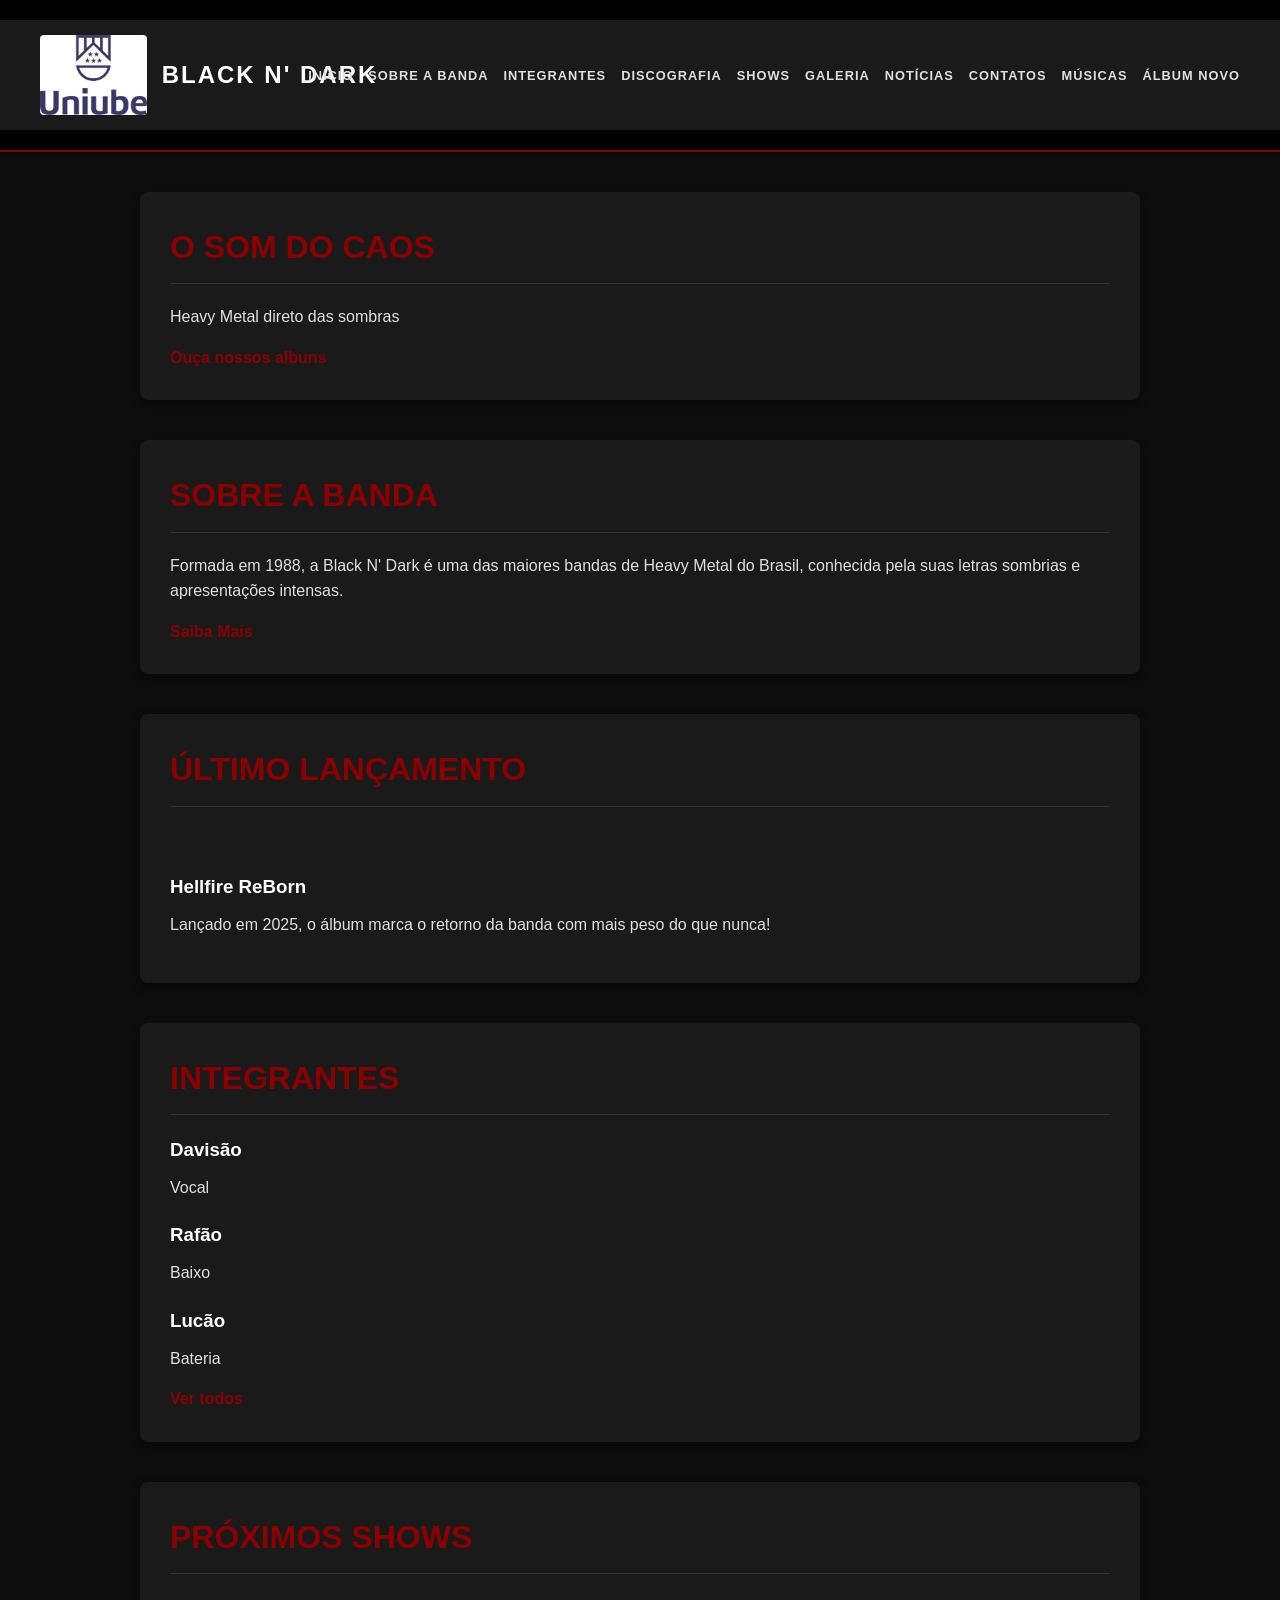
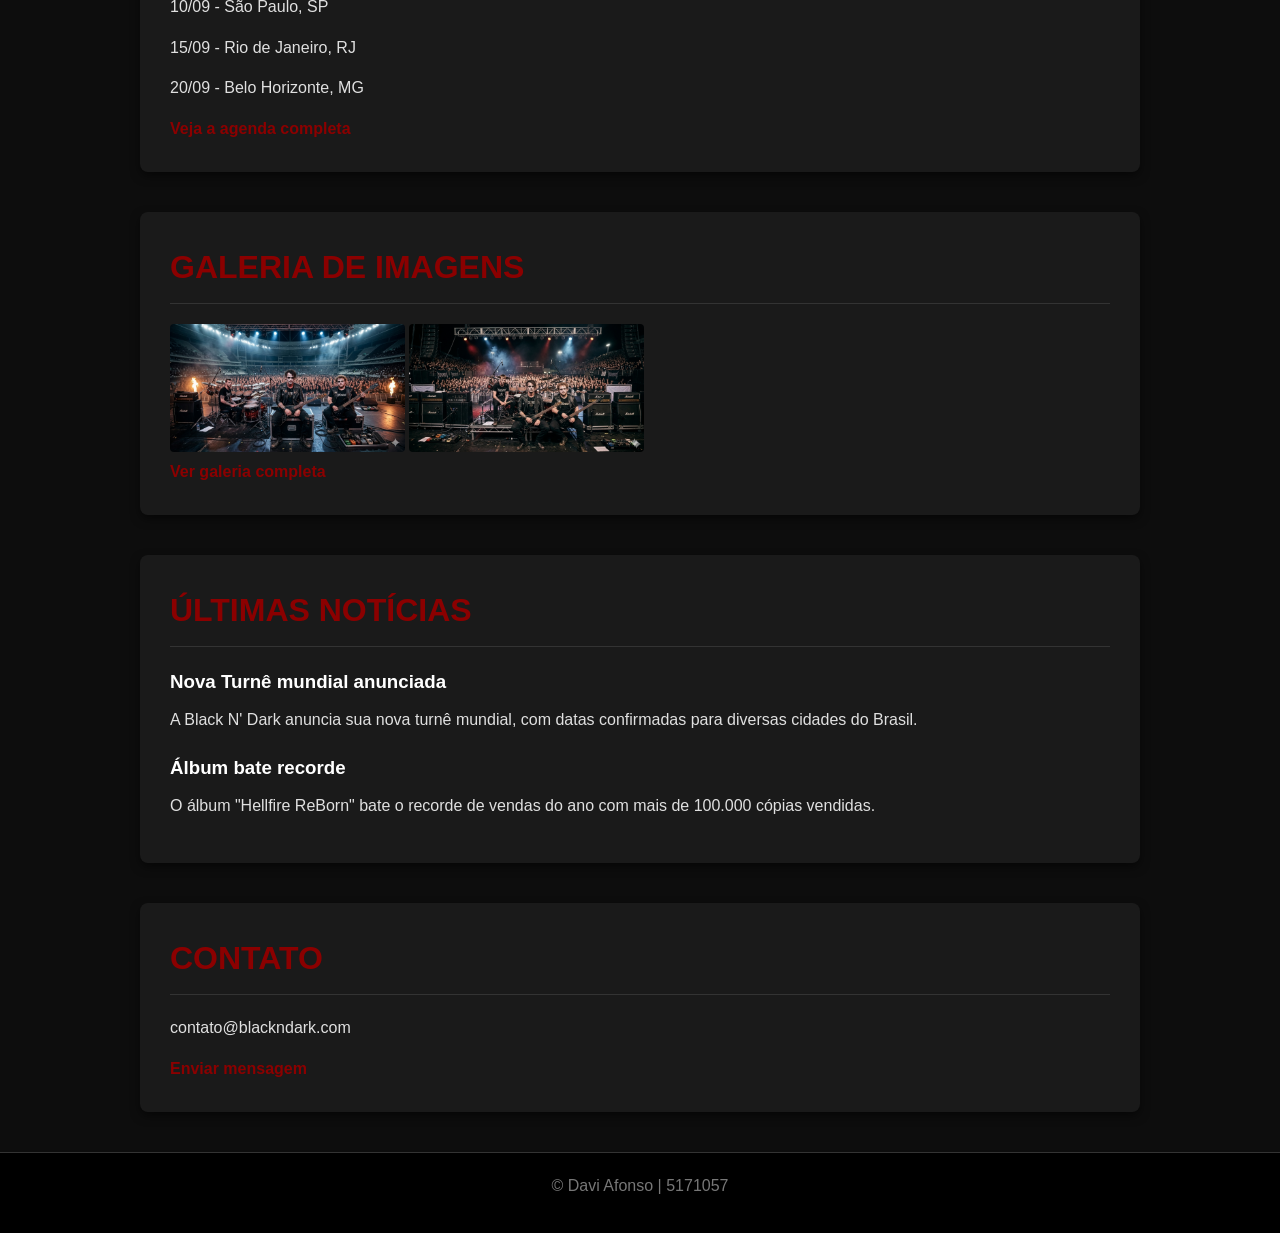
==== index.html @ 681510e9 "Integrate Google Tag Manager into index.html Added Google Tag Manager script to the head section." ====
<!DOCTYPE html>
<html lang="pt-br">

<head>
    <!-- Google Tag Manager -->
<script>(function(w,d,s,l,i){w[l]=w[l]||[];w[l].push({'gtm.start':
new Date().getTime(),event:'gtm.js'});var f=d.getElementsByTagName(s)[0],
j=d.createElement(s),dl=l!='dataLayer'?'&l='+l:'';j.async=true;j.src=
'https://www.googletagmanager.com/gtm.js?id='+i+dl;f.parentNode.insertBefore(j,f);
})(window,document,'script','dataLayer','GTM-57HDTQX6');</script>
<!-- End Google Tag Manager -->
    <meta charset="UTF-8">
    <meta name="viewport" content="width=device-width, initial-scale=1.0">
    <title>Black N' Dark</title>
    <link rel="stylesheet" href="./css/style.css">
</head>
    <!-- Google tag (gtag.js) -->
<script async src="https://www.googletagmanager.com/gtag/js?id=G-9KR07DM2F1"></script>
<script>
  window.dataLayer = window.dataLayer || [];
  function gtag(){dataLayer.push(arguments);}
  gtag('js', new Date());

  gtag('config', 'G-9KR07DM2F1');
</script>

<body>
    <header>
        <nav>
            <div class="nav-brand">
                <img src="./imagens/c6f7dac2ee9953df7e8f90eee436b75f.jpg" alt="Logo" width="200px">
                <h1>Black N' Dark</h1>
            </div>

            <ul>
                <li><a href="./index.html">Início</a></li>
                <li><a href="./pages/sobre.html">Sobre a Banda</a></li>
                <li><a href="./pages/integrantes.html">Integrantes</a></li>
                <li><a href="./pages/discografia.html">Discografia</a></li>
                <li><a href="./pages/agendaShows.html">Shows</a></li>
                <li><a href="./pages/galeria.html">Galeria</a></li>
                <li><a href="./pages/noticias.html">Notícias</a></li>
                <li><a href="./pages/contato.html">Contatos</a></li>
                <li><a href="./pages/musicas.html">Músicas</a></li>
                <li><a href="./pages/album.html">Álbum Novo</a></li>
            </ul>
        </nav>
    </header>

    <section>
        <h2>O SOM DO CAOS</h2>
        <p>Heavy Metal direto das sombras</p>
        <a href="./pages/discografia.html">Ouça nossos albuns</a>
    </section>

    <section>
        <h2>Sobre a banda</h2>
        <p>Formada em 1988, a Black N' Dark é uma das maiores bandas de Heavy Metal do Brasil, conhecida pela suas
            letras sombrias e apresentações intensas.</p>
        <a href="./pages/sobre.html">Saiba Mais</a>
    </section>

    <section>
        <h2>Último lançamento</h2>
        <img src="" alt="">
        <h3>Hellfire ReBorn</h3>
        <p>Lançado em 2025, o álbum marca o retorno da banda com mais peso do que nunca!</p>
        <a href="./pages/album.html"></a>
    </section>

    <section>
        <h2>Integrantes</h2>
        <div>
            <h3>Davisão</h3>
            <p>Vocal</p>
        </div>
        <div>
            <h3>Rafão</h3>
            <p>Baixo</p>
        </div>
        <div>
            <h3>Lucão</h3>
            <p>Bateria</p>
        </div>

        <a href="./pages/integrantes.html">Ver todos</a>

    </section>

    <section>
        <h2>Próximos Shows</h2>
        <p>10/09 - São Paulo, SP</p>
        <p>15/09 - Rio de Janeiro, RJ</p>
        <p>20/09 - Belo Horizonte, MG</p>
        <a href="./pages/agendaShows.html">Veja a agenda completa</a>
    </section>

    <section>
        <h2>Galeria de Imagens</h2>
        <img src="./imagens/show3.png" alt="Foto do show em Rio de Janeiro" width="25%">
        <img src="./imagens/show4.png" alt="Foto do show em Seattle" width="25%">

        <br>
        <a href="./pages/galeria.html">Ver galeria completa</a>

    </section>

    <section>
        <h2>Últimas Notícias</h2>

        <article>
            <h3>Nova Turnê mundial anunciada</h3>
            <p>A Black N' Dark anuncia sua nova turnê mundial, com datas confirmadas para diversas cidades do Brasil.
            </p>
        </article>

        <article>
            <h3>Álbum bate recorde</h3>
            <p>O álbum "Hellfire ReBorn" bate o recorde de vendas do ano com mais de 100.000 cópias vendidas.</p>
        </article>
    </section>

    <section>
        <h2>Contato</h2>

        <p>contato@blackndark.com</p>
        <a href="./pages/contato.html">Enviar mensagem</a>
    </section>

    <footer>
        <p>&copy; Davi Afonso | 5171057</p>
    </footer>

</body>

</html>
---- css/style.css ----
* {
    margin: 0;
    padding: 0;
    box-sizing: border-box;
}

:root {
    --bg-color: #0d0d0d;
    --text-color: #e0e0e0;
    --accent-color: #8b0000;
    --accent-hover: #ff1a1a;
    --card-bg: #1a1a1a;
    --font-main: 'Segoe UI', Tahoma, Geneva, Verdana, sans-serif;
}

body {
    background-color: var(--bg-color);
    color: var(--text-color);
    font-family: var(--font-main);
    line-height: 1.6;
}

header {
    background-color: #000000;
    padding: 20px 0;
    border-bottom: 2px solid var(--accent-color);
    position: sticky;
    top: 0;
    z-index: 1000;
}

nav {
    display: flex;
    justify-content: space-between;
    align-items: center;
    width: 100%;
    padding: 15px 40px;
    box-sizing: border-box;

    position: sticky;
    top: 0;
    z-index: 1000;
    background-color: #1a1a1a;
    box-shadow: 0 4px 15px rgba(0, 0, 0, 0.5);
}

.nav-brand {
    display: flex;
    align-items: center;
    gap: 15px;
    cursor: pointer;
}

.nav-brand img {
    height: 80px;
    width: auto;
    border-radius: 4px;
    transition: transform 0.3s ease;
}

.nav-brand:hover img {
    transform: scale(1.05);
}

.nav-brand h1 {
    font-size: 1.5rem;
    color: #ffffff;
    text-transform: uppercase;
    letter-spacing: 2px;
    margin: 0;
    white-space: nowrap;
}

nav ul {
    list-style: none;
    display: flex;
    justify-content: flex-end;
    align-items: center;
    gap: 15px;
    margin: 0;
    padding: 0;
}

nav a {
    text-decoration: none;
    color: #e0e0e0;
    font-weight: bold;
    font-size: 0.8rem;
    text-transform: uppercase;
    letter-spacing: 1px;
    padding: 5px 0;
    white-space: nowrap;
    position: relative;
    transition: color 0.3s ease;
}

nav a::after {
    content: '';
    position: absolute;
    width: 0;
    height: 2px;
    bottom: 0;
    left: 0;
    background-color: #ffffff;
    transition: width 0.3s ease-in-out;
}

nav a:hover {
    color: #ffffff;
}

nav a:hover::after {
    width: 100%;
}

section {
    max-width: 1000px;
    margin: 40px auto;
    padding: 30px;
    background-color: var(--card-bg);
    border-radius: 8px;
    box-shadow: 0 4px 10px rgba(0, 0, 0, 0.5);
}

h2 {
    color: var(--accent-color);
    font-size: 2rem;
    margin-bottom: 20px;
    border-bottom: 1px solid #333;
    padding-bottom: 10px;
    text-transform: uppercase;
}

h3 {
    color: #ffffff;
    margin-top: 20px;
    margin-bottom: 10px;
}

p,
ul,
ol {
    margin-bottom: 15px;
}

ul,
ol {
    margin-left: 20px;
}

section a {
    color: var(--accent-color);
    text-decoration: none;
    font-weight: bold;
    transition: color 0.3s ease;
}

section a:hover {
    color: var(--accent-hover);
    text-decoration: underline;
}

form {
    display: flex;
    flex-direction: column;
    gap: 15px;
    margin-top: 20px;
}

label {
    font-weight: bold;
    color: #ffffff;
}

input,
textarea {
    width: 100%;
    padding: 10px;
    border: 1px solid #333;
    background-color: #0d0d0d;
    color: #fff;
    border-radius: 4px;
    font-family: var(--font-main);
}

textarea {
    resize: vertical;
    /* Permite ao utilizador aumentar a altura, mas não a largura */
    min-height: 120px;
}

button {
    background-color: var(--accent-color);
    color: #fff;
    border: none;
    padding: 12px 20px;
    font-size: 1.1rem;
    font-weight: bold;
    cursor: pointer;
    border-radius: 4px;
    text-transform: uppercase;
    transition: background-color 0.3s ease;
}

button:hover {
    background-color: var(--accent-hover);
}

.image-container {
    display: grid;
    grid-template-columns: repeat(auto-fit, minmax(250px, 1fr));
    /* Cria uma grade responsiva */
    gap: 15px;
}

img {
    max-width: 100%;
    height: auto;
    border-radius: 4px;
}

footer {
    text-align: center;
    padding: 20px;
    background-color: #000;
    color: #777;
    margin-top: 40px;
    border-top: 1px solid #333;
}
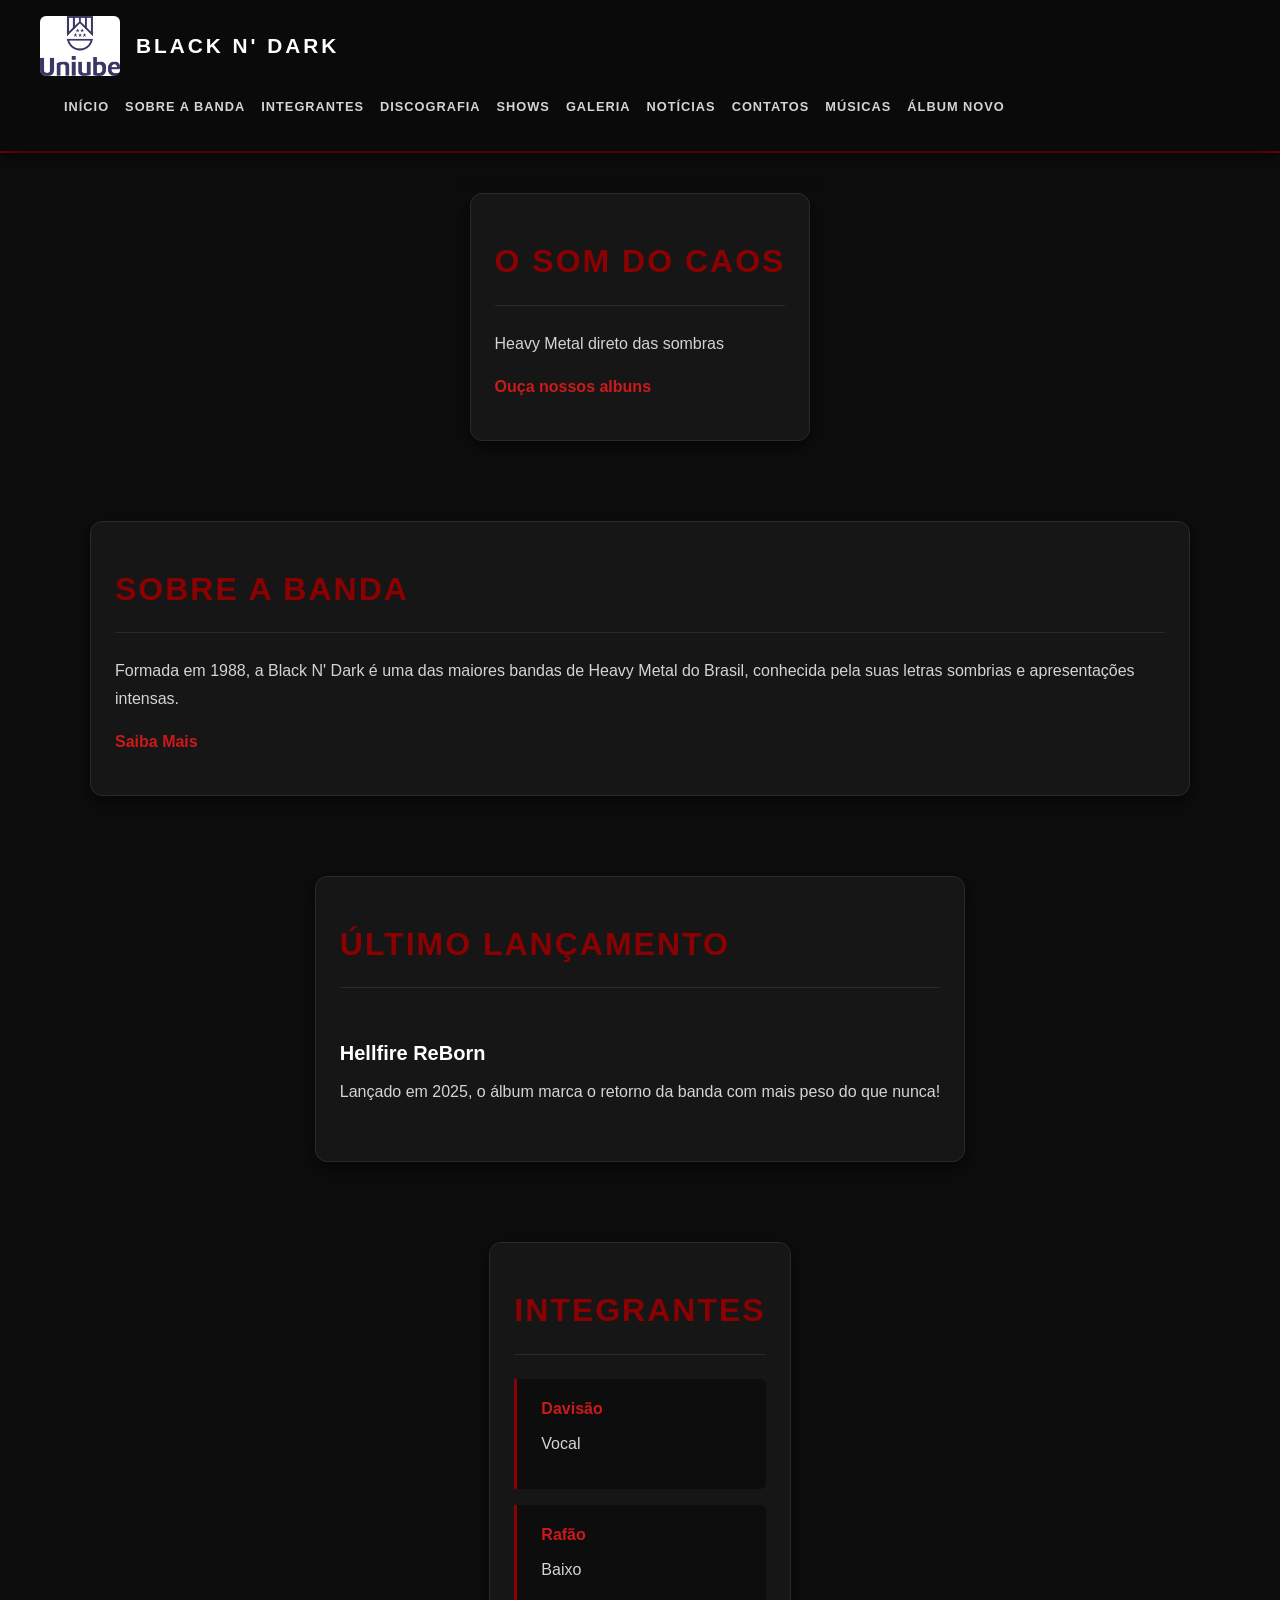
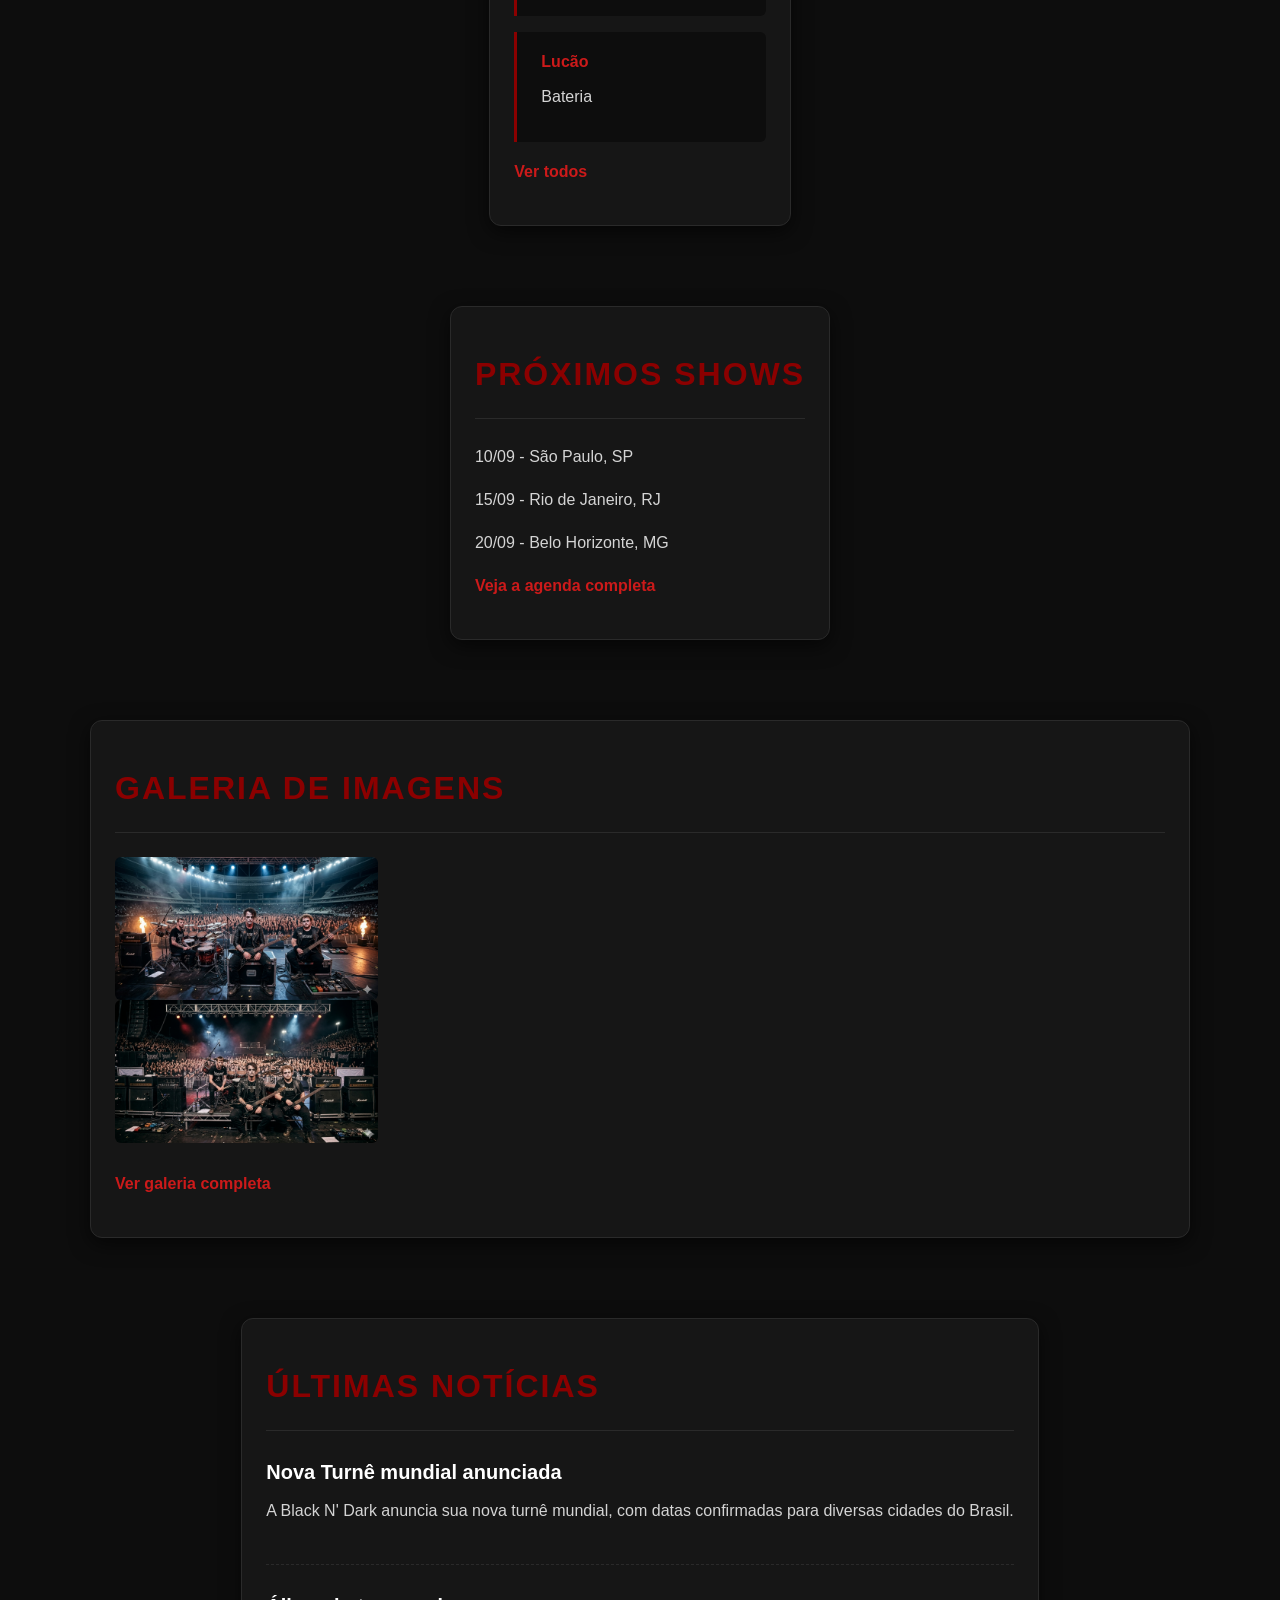
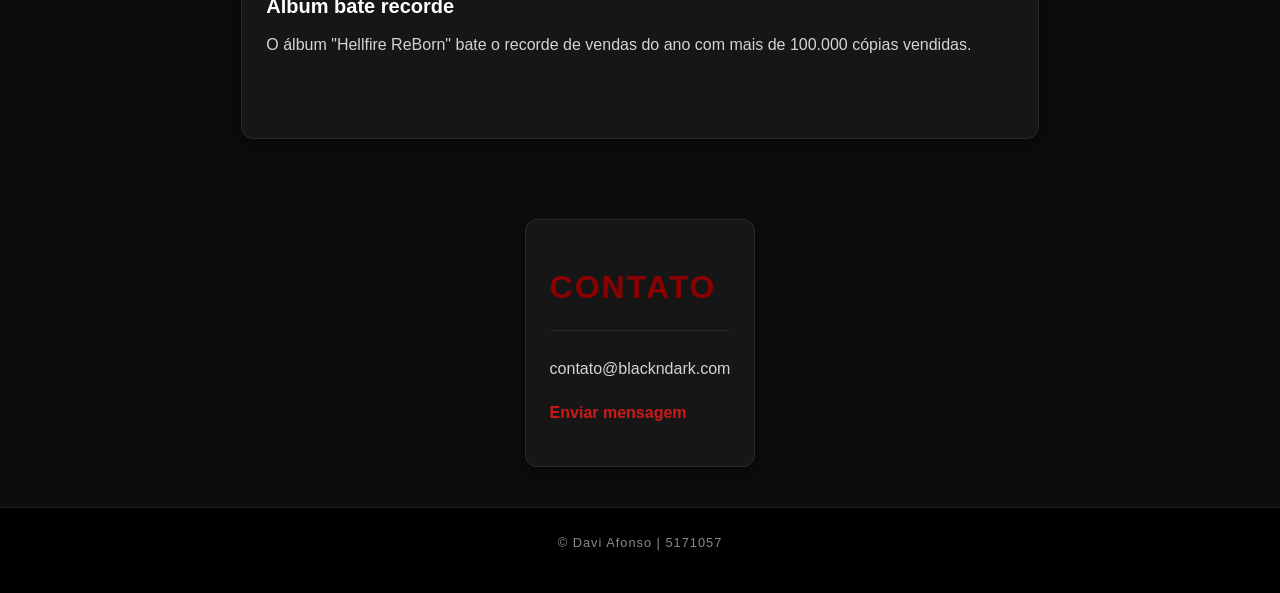
==== commit f68bbfb2: "Alterações finais para a entrega do projeto" ====
--- a/index.html
+++ b/index.html
@@ -3,28 +3,38 @@
 
 <head>
     <!-- Google Tag Manager -->
-<script>(function(w,d,s,l,i){w[l]=w[l]||[];w[l].push({'gtm.start':
-new Date().getTime(),event:'gtm.js'});var f=d.getElementsByTagName(s)[0],
-j=d.createElement(s),dl=l!='dataLayer'?'&l='+l:'';j.async=true;j.src=
-'https://www.googletagmanager.com/gtm.js?id='+i+dl;f.parentNode.insertBefore(j,f);
-})(window,document,'script','dataLayer','GTM-57HDTQX6');</script>
-<!-- End Google Tag Manager -->
+    <script>(function (w, d, s, l, i) {
+            w[l] = w[l] || []; w[l].push({
+                'gtm.start':
+                    new Date().getTime(), event: 'gtm.js'
+            }); var f = d.getElementsByTagName(s)[0],
+                j = d.createElement(s), dl = l != 'dataLayer' ? '&l=' + l : ''; j.async = true; j.src =
+                    'https://www.googletagmanager.com/gtm.js?id=' + i + dl; f.parentNode.insertBefore(j, f);
+        })(window, document, 'script', 'dataLayer', 'GTM-57HDTQX6');</script>
+    <!-- End Google Tag Manager -->
+
     <meta charset="UTF-8">
     <meta name="viewport" content="width=device-width, initial-scale=1.0">
     <title>Black N' Dark</title>
     <link rel="stylesheet" href="./css/style.css">
+
 </head>
-    <!-- Google tag (gtag.js) -->
+<!-- Google tag (gtag.js) -->
 <script async src="https://www.googletagmanager.com/gtag/js?id=G-9KR07DM2F1"></script>
 <script>
-  window.dataLayer = window.dataLayer || [];
-  function gtag(){dataLayer.push(arguments);}
-  gtag('js', new Date());
+    window.dataLayer = window.dataLayer || [];
+    function gtag() { dataLayer.push(arguments); }
+    gtag('js', new Date());
 
-  gtag('config', 'G-9KR07DM2F1');
+    gtag('config', 'G-9KR07DM2F1');
 </script>
 
 <body>
+    <!-- Google Tag Manager (noscript) -->
+    <noscript><iframe src="https://www.googletagmanager.com/ns.html?id=GTM-57HDTQX6" height="0" width="0"
+            style="display:none;visibility:hidden"></iframe></noscript>
+    <!-- End Google Tag Manager (noscript) -->
+
     <header>
         <nav>
             <div class="nav-brand">
@@ -131,6 +141,7 @@
         <p>&copy; Davi Afonso | 5171057</p>
     </footer>
 
+    <script src="./js/script.js"></script>
 </body>
 
-</html>
+</html>
--- a/css/style.css
+++ b/css/style.css
@@ -1,229 +1,651 @@
-* {
+:root {
+    --bg-color: #0d0d0d;
+    --bg-secondary: #111111;
+    --card-bg: #161616;
+    --card-border: #2a2a2a;
+    --text-color: #d4d4d4;
+    --text-muted: #888888;
+    --text-white: #ffffff;
+
+    --accent: #8b0000;
+    --accent-hover: #cc1a1a;
+    --accent-glow: rgba(139, 0, 0, 0.35);
+
+    --font-main: 'Segoe UI', Tahoma, Geneva, Verdana, sans-serif;
+    --font-size-base: 1rem;
+    --font-size-sm: 0.8rem;
+    --font-size-lg: 1.25rem;
+    --font-size-xl: 2rem;
+
+    --space-xs: 8px;
+    --space-sm: 16px;
+    --space-md: 24px;
+    --space-lg: 40px;
+    --space-xl: 60px;
+
+    --nav-height: 80px;
+    --content-max: 1100px;
+    --radius: 6px;
+    --radius-lg: 12px;
+
+    --transition-fast: 0.2s ease;
+    --transition-mid: 0.35s ease;
+    --transition-slow: 0.6s ease;
+
+    --shadow-sm: 0 2px 8px rgba(0, 0, 0, 0.5);
+    --shadow-md: 0 6px 20px rgba(0, 0, 0, 0.6);
+    --shadow-glow: 0 0 18px var(--accent-glow);
+}
+
+@keyframes slideDown {
+    from {
+        transform: translateY(-100%);
+        opacity: 0;
+    }
+
+    to {
+        transform: translateY(0);
+        opacity: 1;
+    }
+}
+
+@keyframes fadeUp {
+    from {
+        transform: translateY(30px);
+        opacity: 0;
+    }
+
+    to {
+        transform: translateY(0);
+        opacity: 1;
+    }
+}
+
+@keyframes pulseAccent {
+
+    0%,
+    100% {
+        box-shadow: 0 0 0 0 var(--accent-glow);
+    }
+
+    50% {
+        box-shadow: 0 0 10px 4px var(--accent-glow);
+    }
+}
+
+@keyframes glowText {
+
+    0%,
+    100% {
+        text-shadow: 0 0 6px var(--accent-glow);
+    }
+
+    50% {
+        text-shadow: 0 0 20px rgba(200, 0, 0, 0.6), 0 0 40px var(--accent-glow);
+    }
+}
+
+@keyframes shimmerBorder {
+    0% {
+        border-color: #2a2a2a;
+    }
+
+    50% {
+        border-color: var(--accent);
+    }
+
+    100% {
+        border-color: #2a2a2a;
+    }
+}
+
+@keyframes logoPulse {
+
+    0%,
+    100% {
+        transform: scale(1);
+    }
+
+    50% {
+        transform: scale(1.06);
+    }
+}
+
+@keyframes listItemIn {
+    from {
+        transform: translateX(-20px);
+        opacity: 0;
+    }
+
+    to {
+        transform: translateX(0);
+        opacity: 1;
+    }
+}
+
+*,
+*::before,
+*::after {
     margin: 0;
     padding: 0;
     box-sizing: border-box;
-}
-
-:root {
-    --bg-color: #0d0d0d;
-    --text-color: #e0e0e0;
-    --accent-color: #8b0000;
-    --accent-hover: #ff1a1a;
-    --card-bg: #1a1a1a;
-    --font-main: 'Segoe UI', Tahoma, Geneva, Verdana, sans-serif;
 }
 
 body {
     background-color: var(--bg-color);
     color: var(--text-color);
     font-family: var(--font-main);
-    line-height: 1.6;
+    font-size: var(--font-size-base);
+    line-height: 1.7;
+    min-height: 100vh;
+    display: flex;
+    flex-direction: column;
+}
+
+main {
+    flex: 1;
 }
 
 header {
     background-color: #000000;
-    padding: 20px 0;
-    border-bottom: 2px solid var(--accent-color);
+    border-bottom: 2px solid var(--accent);
     position: sticky;
     top: 0;
     z-index: 1000;
+    animation: slideDown 0.5s ease both;
 }
 
 nav {
     display: flex;
     justify-content: space-between;
     align-items: center;
+    flex-wrap: wrap;
+    gap: var(--space-sm);
     width: 100%;
-    padding: 15px 40px;
-    box-sizing: border-box;
-
-    position: sticky;
-    top: 0;
-    z-index: 1000;
-    background-color: #1a1a1a;
-    box-shadow: 0 4px 15px rgba(0, 0, 0, 0.5);
+    padding: var(--space-sm) var(--space-lg);
+    background-color: #0a0a0a;
+    box-shadow: var(--shadow-md);
 }
 
 .nav-brand {
     display: flex;
     align-items: center;
-    gap: 15px;
-    cursor: pointer;
+    gap: var(--space-sm);
+    text-decoration: none;
+    flex-shrink: 0;
 }
 
 .nav-brand img {
-    height: 80px;
+    height: 60px;
     width: auto;
-    border-radius: 4px;
-    transition: transform 0.3s ease;
+    border-radius: var(--radius);
+    transition: transform var(--transition-mid);
 }
 
 .nav-brand:hover img {
-    transform: scale(1.05);
+    animation: logoPulse 0.6s ease;
 }
 
 .nav-brand h1 {
-    font-size: 1.5rem;
-    color: #ffffff;
+    font-size: 1.3rem;
+    color: var(--text-white);
     text-transform: uppercase;
-    letter-spacing: 2px;
-    margin: 0;
+    letter-spacing: 3px;
     white-space: nowrap;
 }
 
 nav ul {
     list-style: none;
     display: flex;
+    flex-wrap: wrap;
     justify-content: flex-end;
     align-items: center;
-    gap: 15px;
-    margin: 0;
-    padding: 0;
+    gap: var(--space-xs) var(--space-sm);
 }
 
 nav a {
     text-decoration: none;
-    color: #e0e0e0;
-    font-weight: bold;
-    font-size: 0.8rem;
+    color: var(--text-color);
+    font-weight: 700;
+    font-size: var(--font-size-sm);
     text-transform: uppercase;
     letter-spacing: 1px;
-    padding: 5px 0;
+    padding: 4px 0;
+    position: relative;
+    transition: color var(--transition-fast);
     white-space: nowrap;
-    position: relative;
-    transition: color 0.3s ease;
 }
 
 nav a::after {
     content: '';
     position: absolute;
+    left: 0;
+    bottom: 0;
     width: 0;
     height: 2px;
-    bottom: 0;
-    left: 0;
-    background-color: #ffffff;
-    transition: width 0.3s ease-in-out;
+    background-color: var(--accent);
+    transition: width var(--transition-mid);
 }
 
 nav a:hover {
-    color: #ffffff;
+    color: var(--text-white);
 }
 
 nav a:hover::after {
     width: 100%;
+    animation: pulseAccent 1.2s ease infinite;
 }
 
 section {
-    max-width: 1000px;
-    margin: 40px auto;
-    padding: 30px;
+    max-width: var(--content-max);
+    margin: var(--space-lg) auto;
+    padding: var(--space-lg) var(--space-md);
     background-color: var(--card-bg);
-    border-radius: 8px;
-    box-shadow: 0 4px 10px rgba(0, 0, 0, 0.5);
+    border-radius: var(--radius-lg);
+    border: 1px solid var(--card-border);
+    box-shadow: var(--shadow-md);
+    animation: fadeUp 0.55s ease both;
 }
 
 h2 {
-    color: var(--accent-color);
-    font-size: 2rem;
-    margin-bottom: 20px;
-    border-bottom: 1px solid #333;
-    padding-bottom: 10px;
+    color: var(--accent);
+    font-size: var(--font-size-xl);
+    margin-bottom: var(--space-md);
+    border-bottom: 1px solid #2a2a2a;
+    padding-bottom: var(--space-sm);
     text-transform: uppercase;
+    letter-spacing: 2px;
+    animation: glowText 3s ease-in-out infinite;
 }
 
 h3 {
-    color: #ffffff;
-    margin-top: 20px;
-    margin-bottom: 10px;
+    color: var(--text-white);
+    font-size: var(--font-size-lg);
+    margin-top: var(--space-md);
+    margin-bottom: var(--space-xs);
 }
 
 p,
 ul,
 ol {
-    margin-bottom: 15px;
+    margin-bottom: var(--space-sm);
 }
 
 ul,
 ol {
-    margin-left: 20px;
+    margin-left: var(--space-md);
+}
+
+li {
+    animation: listItemIn 0.4s ease both;
 }
 
 section a {
-    color: var(--accent-color);
+    color: var(--accent-hover);
     text-decoration: none;
-    font-weight: bold;
-    transition: color 0.3s ease;
+    font-weight: 700;
+    transition: color var(--transition-fast), text-shadow var(--transition-fast);
 }
 
 section a:hover {
-    color: var(--accent-hover);
+    color: var(--text-white);
+    text-shadow: 0 0 8px var(--accent-glow);
     text-decoration: underline;
+}
+
+.flex-container {
+    display: flex;
+    flex-wrap: wrap;
+    gap: var(--space-md);
+    justify-content: center;
+    margin-top: var(--space-md);
+}
+
+.flex-item {
+    flex: 1 1 220px;
+    max-width: 300px;
+    background-color: var(--bg-secondary);
+    border: 1px solid var(--card-border);
+    border-radius: var(--radius-lg);
+    padding: var(--space-md);
+    text-align: center;
+    transition: transform var(--transition-mid), box-shadow var(--transition-mid), border-color var(--transition-slow);
+    animation: fadeUp 0.6s ease both;
+}
+
+.flex-item:hover {
+    transform: translateY(-6px);
+    box-shadow: var(--shadow-glow);
+    animation: shimmerBorder 1.8s ease infinite;
+}
+
+.flex-item img {
+    width: 100%;
+    max-width: 180px;
+    height: auto;
+    border-radius: var(--radius);
+    margin: var(--space-sm) auto;
+    display: block;
+    transition: transform var(--transition-mid);
+}
+
+.flex-item:hover img {
+    transform: scale(1.04);
+}
+
+.flex-item h3 {
+    margin-top: var(--space-xs);
+}
+
+.image-container {
+    display: flex;
+    flex-wrap: wrap;
+    gap: var(--space-sm);
+    justify-content: center;
+}
+
+.image-container img {
+    flex: 1 1 220px;
+    max-width: 300px;
+    height: 200px;
+    object-fit: cover;
+    border-radius: var(--radius);
+    transition: transform var(--transition-mid), box-shadow var(--transition-mid);
+}
+
+.image-container img:hover {
+    transform: scale(1.04);
+    box-shadow: var(--shadow-glow);
+}
+
+img {
+    max-width: 100%;
+    height: auto;
+    border-radius: var(--radius);
+    display: block;
 }
 
 form {
     display: flex;
     flex-direction: column;
-    gap: 15px;
-    margin-top: 20px;
+    gap: var(--space-sm);
+    margin-top: var(--space-md);
 }
 
 label {
-    font-weight: bold;
-    color: #ffffff;
+    font-weight: 700;
+    color: var(--text-white);
+    font-size: var(--font-size-sm);
+    text-transform: uppercase;
+    letter-spacing: 1px;
 }
 
 input,
 textarea {
     width: 100%;
-    padding: 10px;
-    border: 1px solid #333;
-    background-color: #0d0d0d;
-    color: #fff;
-    border-radius: 4px;
+    padding: 12px var(--space-sm);
+    border: 1px solid var(--card-border);
+    background-color: var(--bg-color);
+    color: var(--text-white);
+    border-radius: var(--radius);
     font-family: var(--font-main);
+    font-size: var(--font-size-base);
+    transition: border-color var(--transition-fast), box-shadow var(--transition-fast);
+    outline: none;
+}
+
+input:focus,
+textarea:focus {
+    border-color: var(--accent);
+    box-shadow: 0 0 0 3px var(--accent-glow);
 }
 
 textarea {
     resize: vertical;
-    /* Permite ao utilizador aumentar a altura, mas não a largura */
-    min-height: 120px;
+    min-height: 130px;
 }
 
 button {
-    background-color: var(--accent-color);
-    color: #fff;
+    background-color: var(--accent);
+    color: var(--text-white);
     border: none;
-    padding: 12px 20px;
-    font-size: 1.1rem;
-    font-weight: bold;
+    padding: 14px var(--space-md);
+    font-size: var(--font-size-base);
+    font-weight: 700;
     cursor: pointer;
-    border-radius: 4px;
+    border-radius: var(--radius);
     text-transform: uppercase;
-    transition: background-color 0.3s ease;
+    letter-spacing: 2px;
+    transition: background-color var(--transition-fast), transform var(--transition-fast), box-shadow var(--transition-fast);
+    align-self: flex-start;
 }
 
 button:hover {
     background-color: var(--accent-hover);
-}
-
-.image-container {
-    display: grid;
-    grid-template-columns: repeat(auto-fit, minmax(250px, 1fr));
-    /* Cria uma grade responsiva */
-    gap: 15px;
-}
-
-img {
-    max-width: 100%;
-    height: auto;
-    border-radius: 4px;
+    transform: translateY(-2px);
+    box-shadow: var(--shadow-glow);
+}
+
+button:active {
+    transform: translateY(0);
+}
+
+section>div {
+    border-left: 3px solid var(--accent);
+    padding: var(--space-sm) var(--space-md);
+    margin-bottom: var(--space-sm);
+    background-color: var(--bg-color);
+    border-radius: 0 var(--radius) var(--radius) 0;
+    transition: background-color var(--transition-fast), border-color var(--transition-fast);
+    animation: fadeUp 0.5s ease both;
+}
+
+section>div:hover {
+    background-color: #1e1e1e;
+    border-color: var(--accent-hover);
+}
+
+section>div h3 {
+    margin-top: 0;
+    font-size: var(--font-size-base);
+    color: var(--accent-hover);
+}
+
+article {
+    border-bottom: 1px dashed #2a2a2a;
+    padding-bottom: var(--space-md);
+    margin-bottom: var(--space-md);
+    animation: fadeUp 0.5s ease both;
+}
+
+article:last-child {
+    border-bottom: none;
+    margin-bottom: 0;
+}
+
+article h3 {
+    margin-top: 0;
+}
+
+article small {
+    color: var(--text-muted);
+    font-size: var(--font-size-sm);
 }
 
 footer {
     text-align: center;
-    padding: 20px;
-    background-color: #000;
-    color: #777;
-    margin-top: 40px;
-    border-top: 1px solid #333;
+    padding: var(--space-md);
+    background-color: #000000;
+    color: var(--text-muted);
+    border-top: 1px solid #1e1e1e;
+    font-size: var(--font-size-sm);
+    letter-spacing: 1px;
+}
+
+@media (max-width: 900px) {
+    nav {
+        padding: var(--space-sm) var(--space-md);
+    }
+
+    nav ul {
+        gap: var(--space-xs) 10px;
+    }
+
+    section {
+        margin: var(--space-md) var(--space-sm);
+        padding: var(--space-md) var(--space-sm);
+    }
+
+    .flex-item {
+        flex: 1 1 180px;
+    }
+}
+
+@media (max-width: 600px) {
+    :root {
+        --font-size-xl: 1.5rem;
+        --font-size-lg: 1.1rem;
+        --space-lg: 24px;
+    }
+
+    nav {
+        flex-direction: column;
+        align-items: flex-start;
+        padding: var(--space-sm);
+    }
+
+    nav ul {
+        width: 100%;
+        justify-content: flex-start;
+        gap: var(--space-xs) 10px;
+    }
+
+    nav a {
+        font-size: 0.72rem;
+    }
+
+    .nav-brand h1 {
+        font-size: 1.1rem;
+    }
+
+    .nav-brand img {
+        height: 48px;
+    }
+
+    .flex-container {
+        flex-direction: column;
+        align-items: center;
+    }
+
+    .flex-item {
+        width: 100%;
+        max-width: 100%;
+    }
+
+    .image-container img {
+        flex: 1 1 140px;
+        height: 150px;
+    }
+
+    button {
+        width: 100%;
+        align-self: stretch;
+    }
+}
+
+@media (prefers-reduced-motion: reduce) {
+
+    *,
+    *::before,
+    *::after {
+        animation-duration: 0.01ms !important;
+        transition-duration: 0.01ms !important;
+    }
+}
+
+.hamburger {
+    display: none;
+    background: none;
+    border: 2px solid var(--accent);
+    color: var(--text-white);
+    font-size: 1.4rem;
+    padding: 6px 12px;
+    border-radius: var(--radius);
+    cursor: pointer;
+    line-height: 1;
+    transition: background-color var(--transition-fast), color var(--transition-fast), transform var(--transition-fast);
+    align-self: auto;
+    width: auto;
+    text-transform: none;
+    letter-spacing: 0;
+    margin-left: auto;
+}
+
+.hamburger:hover {
+    background-color: var(--accent);
+    color: var(--text-white);
+    transform: none;
+    box-shadow: none;
+}
+
+.hamburger:active {
+    transform: scale(0.95);
+}
+
+@media (max-width: 700px) {
+    nav {
+        flex-wrap: wrap;
+        align-items: center;
+        padding: var(--space-sm);
+        gap: 0;
+    }
+
+    .nav-brand {
+        flex: 1;
+    }
+
+    .hamburger {
+        display: inline-flex;
+        align-items: center;
+        justify-content: center;
+    }
+
+    nav ul {
+        display: none;
+        flex-direction: column;
+        align-items: flex-start;
+        width: 100%;
+        gap: 0;
+        margin-top: var(--space-sm);
+        padding: var(--space-sm) 0;
+        border-top: 1px solid #2a2a2a;
+        animation: none;
+    }
+
+    nav ul.nav-open {
+        display: flex;
+        animation: slideDown 0.25s ease both;
+    }
+
+    nav ul li {
+        width: 100%;
+    }
+
+    nav a {
+        display: block;
+        width: 100%;
+        padding: 10px var(--space-sm);
+        font-size: 0.85rem;
+        border-radius: var(--radius);
+        transition: background-color var(--transition-fast), color var(--transition-fast);
+    }
+
+    nav a:hover {
+        background-color: #1e1e1e;
+        color: var(--text-white);
+    }
+
+    nav a::after {
+        display: none;
+    }
 }
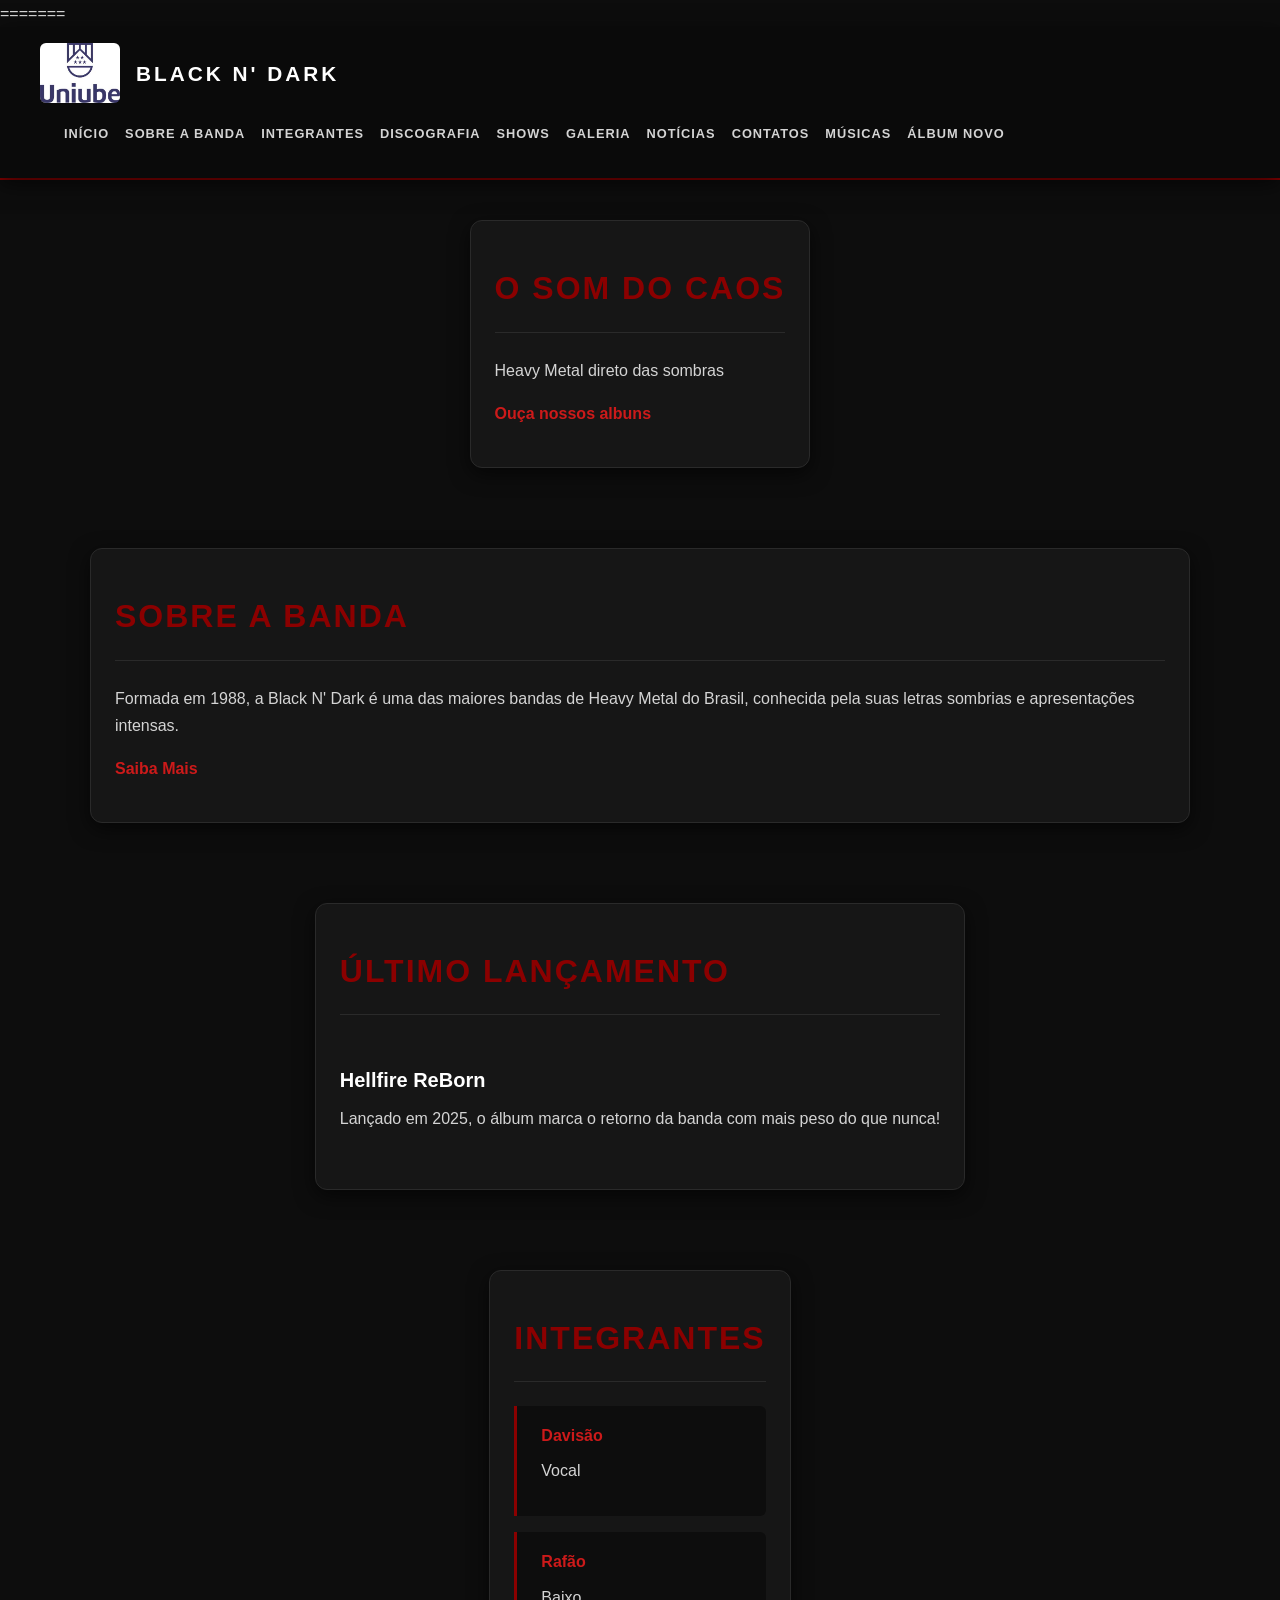
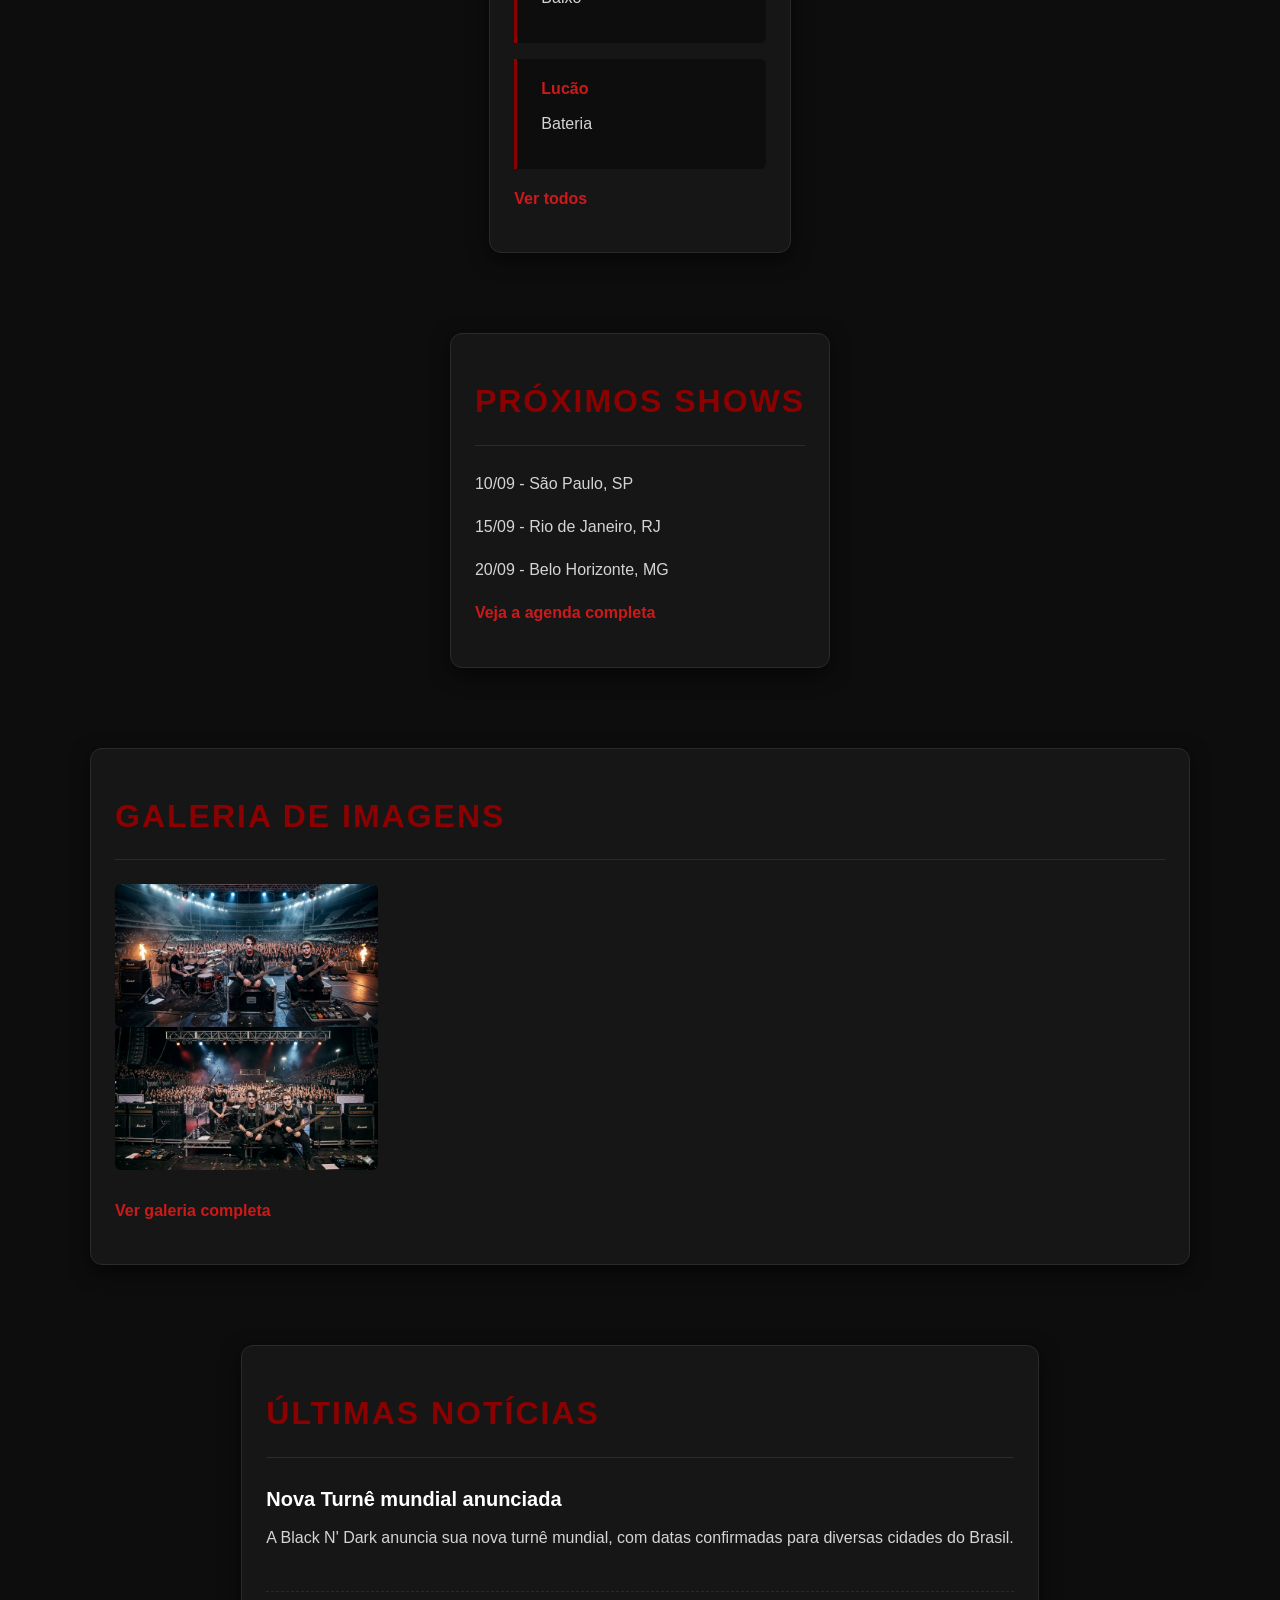
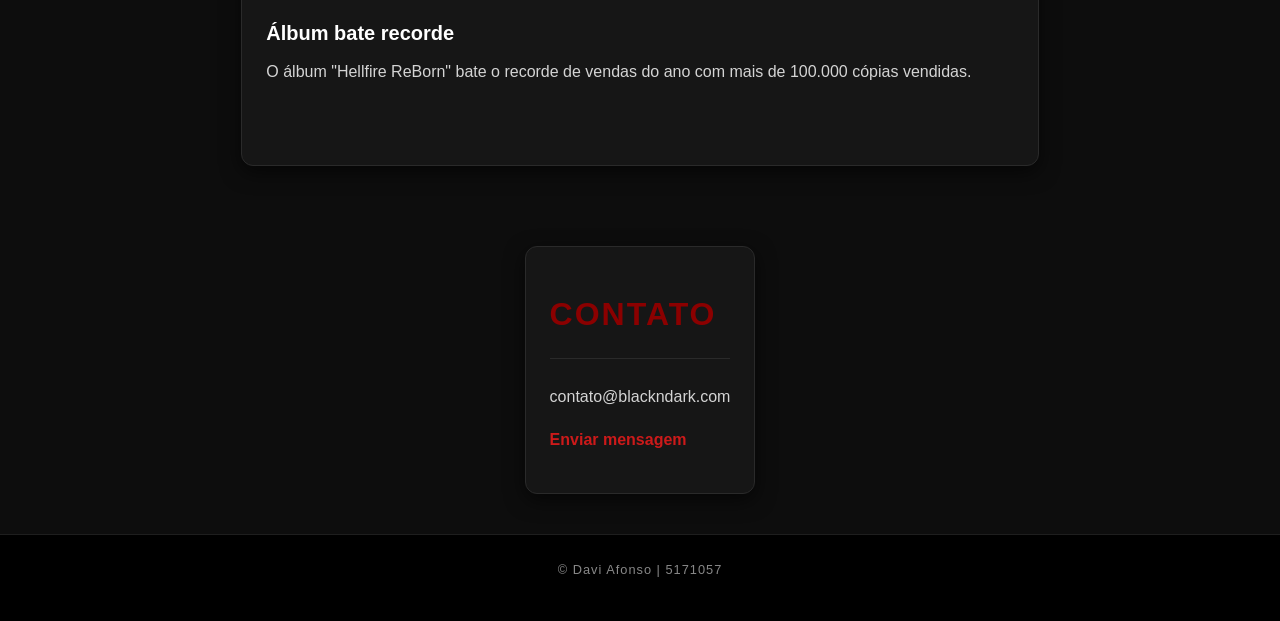
==== commit 76907834: "Integrate Google Tag Manager in index.html Added Google Tag Manager script to the head section." ====
--- a/index.html
+++ b/index.html
@@ -2,7 +2,6 @@
 <html lang="pt-br">
 
 <head>
-    <!-- Google Tag Manager -->
     <script>(function (w, d, s, l, i) {
             w[l] = w[l] || []; w[l].push({
                 'gtm.start':
@@ -13,28 +12,15 @@
         })(window, document, 'script', 'dataLayer', 'GTM-57HDTQX6');</script>
     <!-- End Google Tag Manager -->
 
+=======
     <meta charset="UTF-8">
     <meta name="viewport" content="width=device-width, initial-scale=1.0">
     <title>Black N' Dark</title>
     <link rel="stylesheet" href="./css/style.css">
 
 </head>
-<!-- Google tag (gtag.js) -->
-<script async src="https://www.googletagmanager.com/gtag/js?id=G-9KR07DM2F1"></script>
-<script>
-    window.dataLayer = window.dataLayer || [];
-    function gtag() { dataLayer.push(arguments); }
-    gtag('js', new Date());
-
-    gtag('config', 'G-9KR07DM2F1');
-</script>
 
 <body>
-    <!-- Google Tag Manager (noscript) -->
-    <noscript><iframe src="https://www.googletagmanager.com/ns.html?id=GTM-57HDTQX6" height="0" width="0"
-            style="display:none;visibility:hidden"></iframe></noscript>
-    <!-- End Google Tag Manager (noscript) -->
-
     <header>
         <nav>
             <div class="nav-brand">
@@ -144,4 +130,4 @@
     <script src="./js/script.js"></script>
 </body>
 
-</html>+</html>
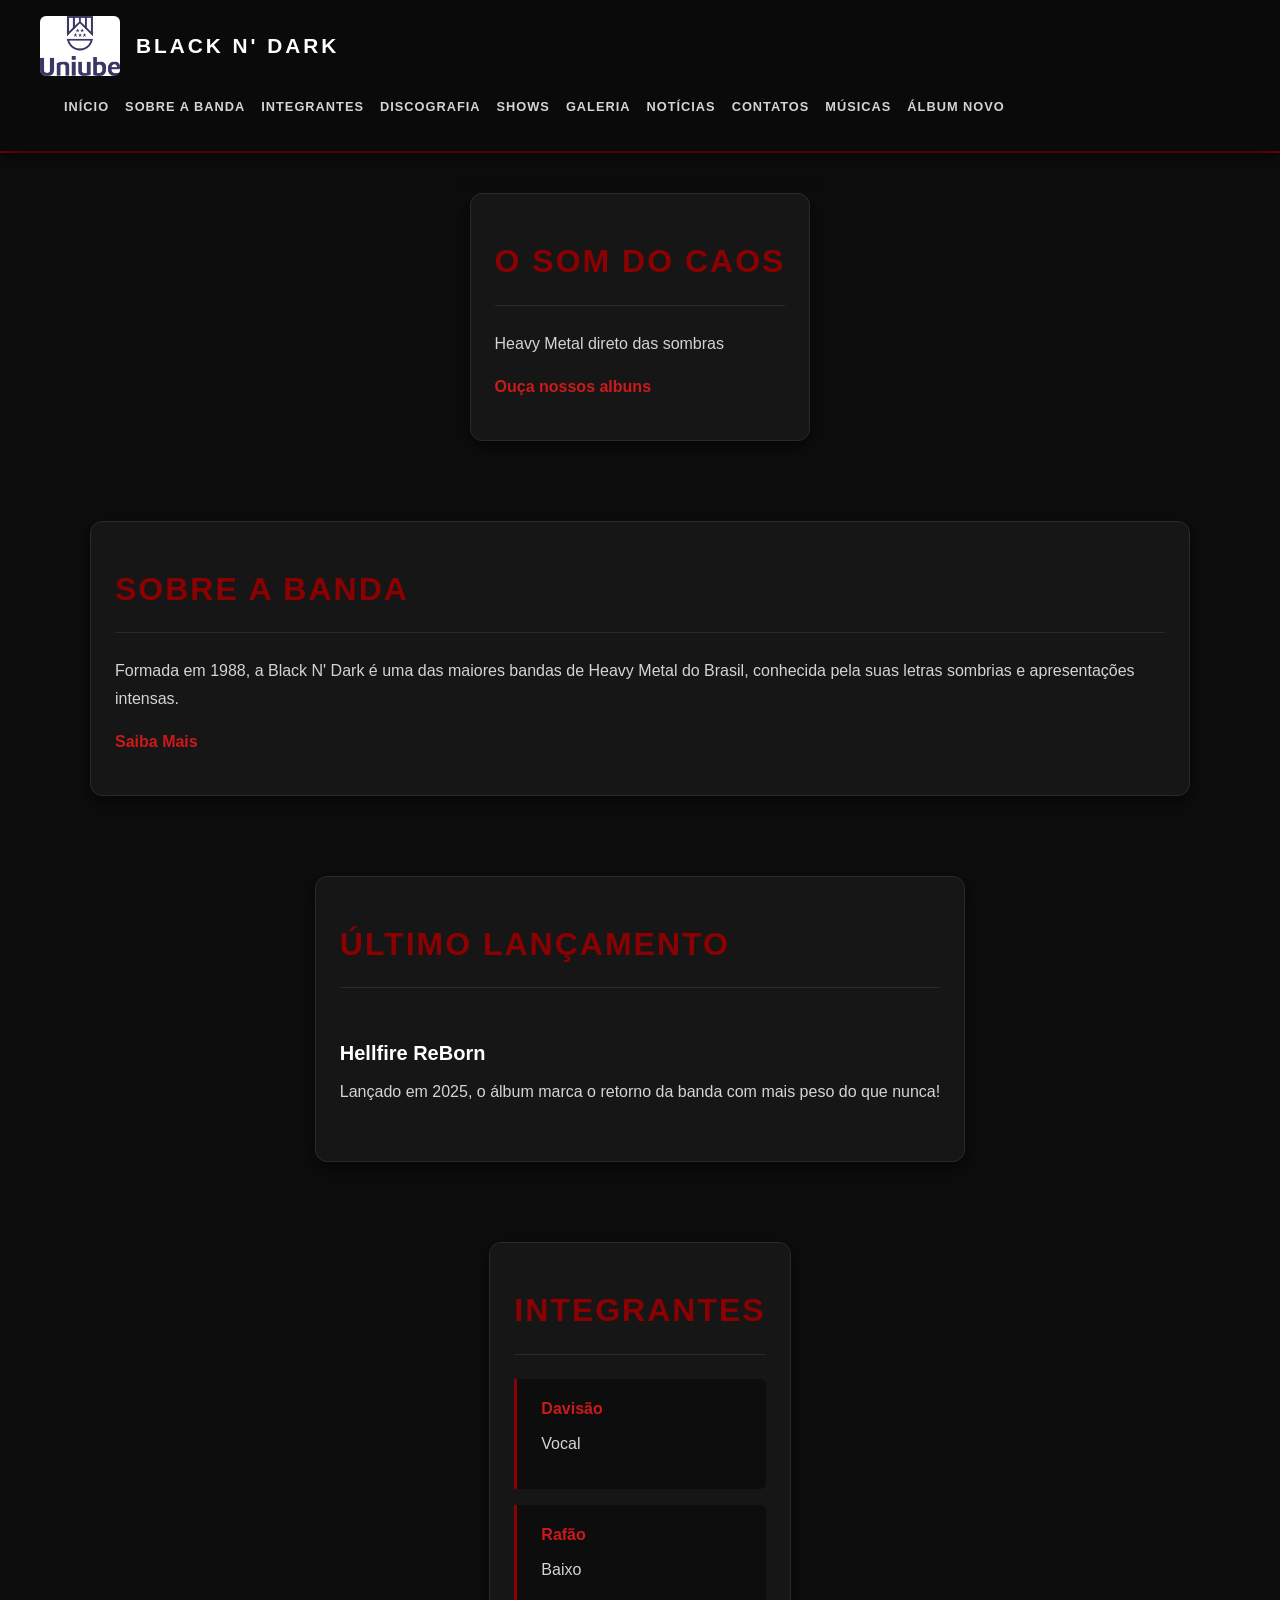
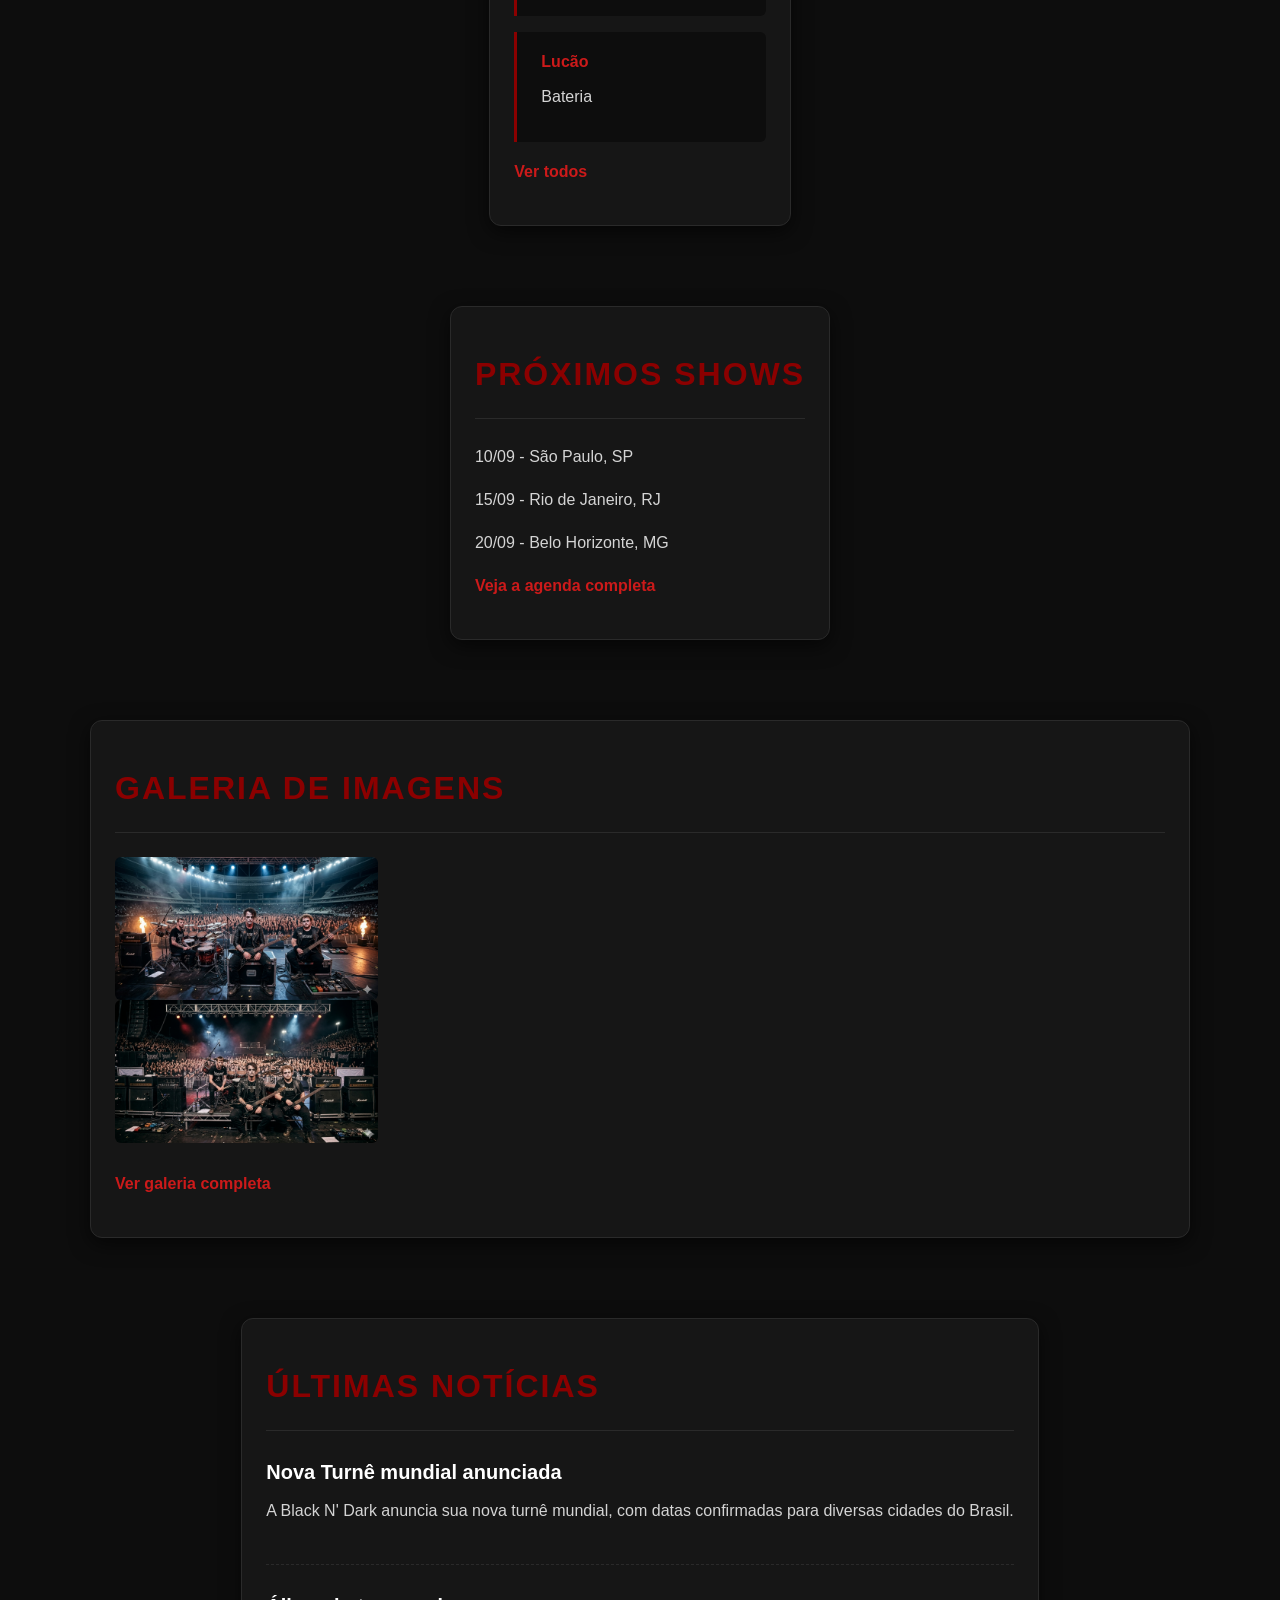
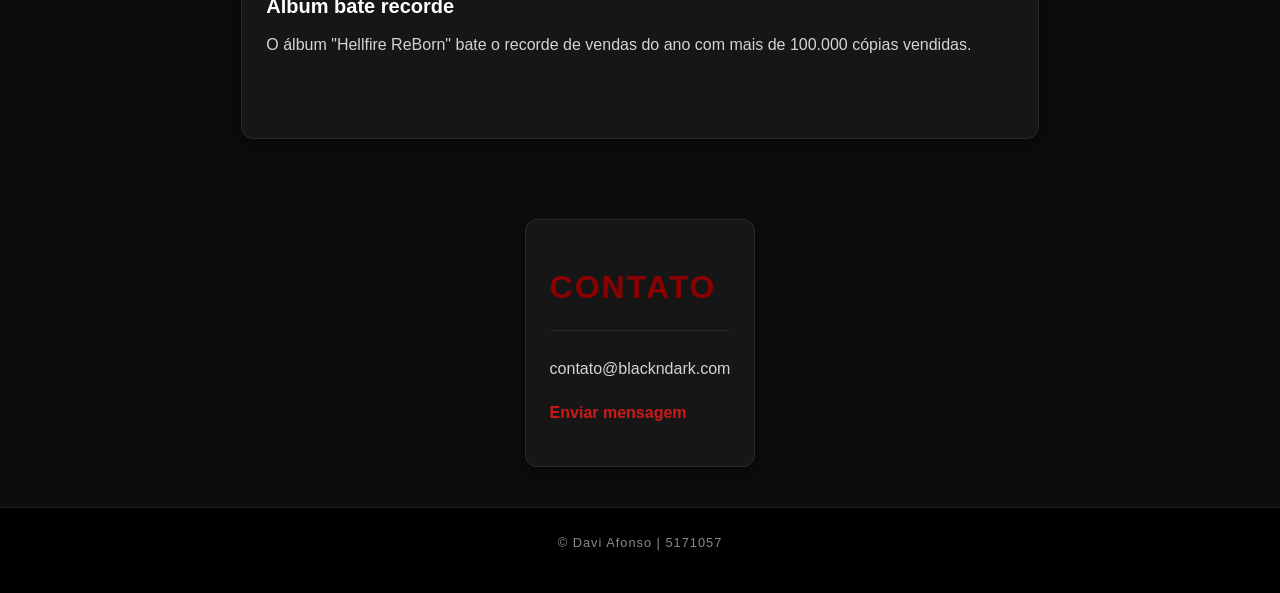
==== commit caf2bd68: "Modify Google Tag Manager and gtag.js integration Updated Google Tag Manager and gtag.js scripts for" ====
--- a/index.html
+++ b/index.html
@@ -12,13 +12,29 @@
         })(window, document, 'script', 'dataLayer', 'GTM-57HDTQX6');</script>
     <!-- End Google Tag Manager -->
 
-=======
+
     <meta charset="UTF-8">
     <meta name="viewport" content="width=device-width, initial-scale=1.0">
     <title>Black N' Dark</title>
     <link rel="stylesheet" href="./css/style.css">
 
 </head>
+    <script async src="https://www.googletagmanager.com/gtag/js?id=G-9KR07DM2F1"></script>
+<script>
+  window.dataLayer = window.dataLayer || [];
+  function gtag(){dataLayer.push(arguments);}
+  gtag('js', new Date());
+
+<<<<<<< HEAD
+<!-- Google tag (gtag.js) -->
+<script async src="https://www.googletagmanager.com/gtag/js?id=G-9KR07DM2F1"></script>
+<script>
+    window.dataLayer = window.dataLayer || [];
+    function gtag() { dataLayer.push(arguments); }
+    gtag('js', new Date());
+
+    gtag('config', 'G-9KR07DM2F1');
+</script>
 
 <body>
     <header>
